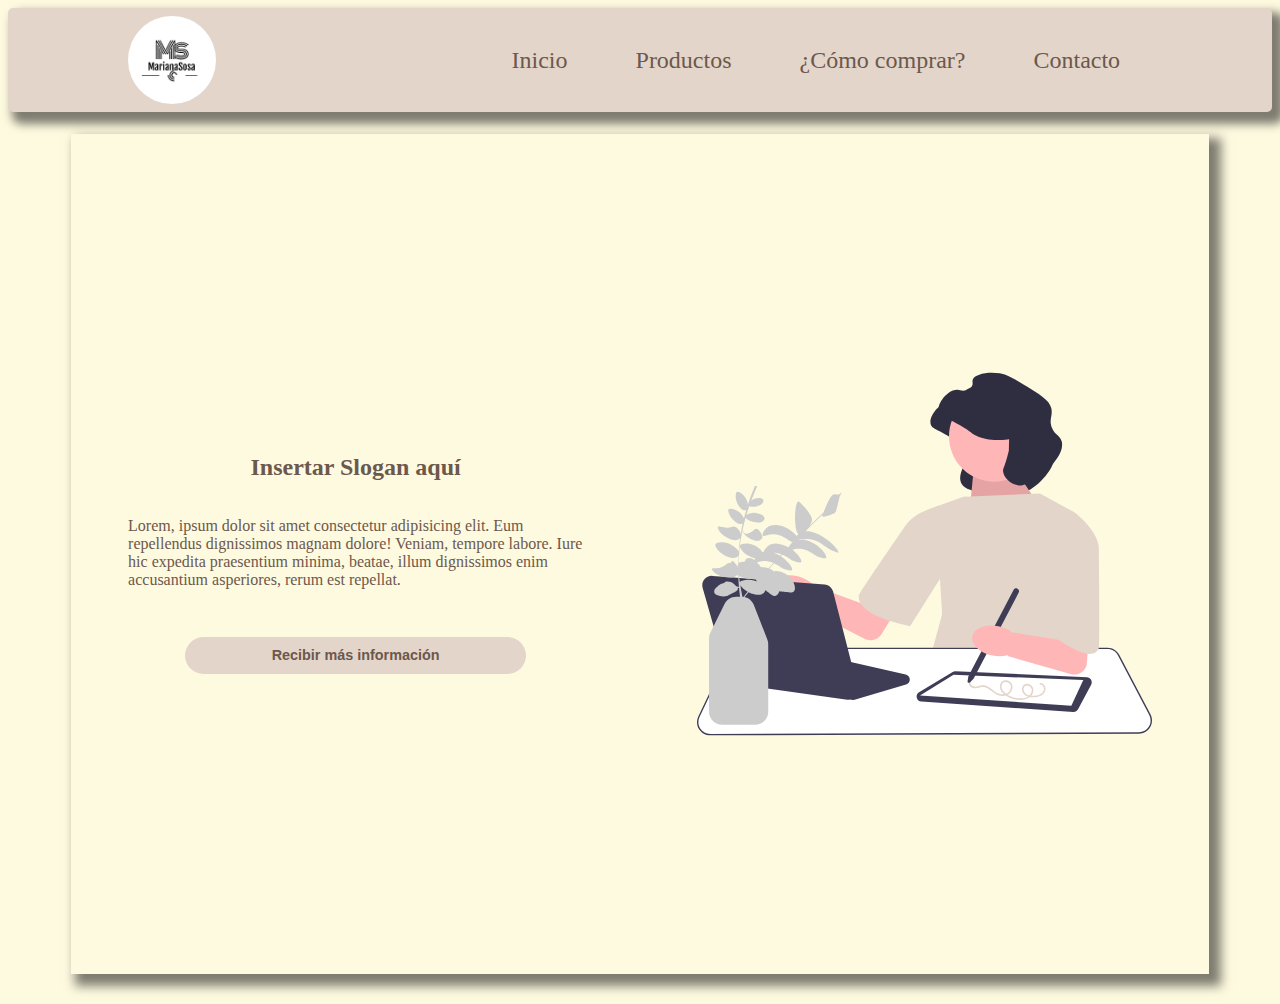
==== index.html @ 630ca4b1 "Landing Page part 2" ====
<html>
<head>
    <meta name="viewport" content="width=device-width, initial-scale=1.0">
    <title>Inicio</title>
    <link rel="stylesheet" href="index.css">
</head>
<body>
    <header>
        <nav class="nav-bar">
            <div class="container-logo">
                <a class="link-logo" href="/index.html">
                    <img class="logo" src="/5a92414ef1fd4ed88d49a32f99ca0752.png" alt="logo">
                </a>
            </div>
            <ul>
                <li>
                    <a class="link-nav" href="index.html"> Inicio</a>
                </li>
                <li>
                    <a class="link-nav" href="productos.html"> Productos</a>
                </li>
                <li>
                    <a class="link-nav" href="como_comprar.html"> ¿Cómo comprar?</a>
                </li>
                <li>
                    <a class="link-nav" href="contacto.html"> Contacto</a>
                </li>
            </ul>
        </nav>
    </header>
    <div class="info">
        <div class="box-info">
            <div class="textos">
                <h2> Insertar Slogan aquí</h2>
                <p>Lorem, ipsum dolor sit amet consectetur adipisicing elit. Eum repellendus dignissimos magnam dolore!
                     Veniam, tempore labore. Iure hic expedita praesentium minima, beatae, illum dignissimos enim 
                     accusantium asperiores, rerum est repellat.
                </p>
                <button class="boton">Recibir más información</button>
                
                
            </div>
            <div class="box-imagen">
                <img class="imagen" src="/undraw_learning_sketching_nd4f.svg" alt="learning">
            </div>
        </div>
    </div>
</body>
</html>
---- index.css ----
body {
    background-color: fefae0;
    width: 100hw;
    height: 100hv;
    @import url('https://fonts.googleapis.com/css2?family=DynaPuff:wght@400;500;600;700&family=Parisienne&display=swap');
    
}

.nav-bar {
    margin: 0%;
    padding: 0.5rem;
    height: 5.5rem;
    background-color: e3d5ca;
    display: flex;
    justify-content: space-around;
    align-items: center;
    flex-wrap: wrap;
    border-radius: 5px;
    box-shadow: 8px 8px 10px 4px rgba(0,0,0,0.5);
    font-family: 'DynaPuff', cursive;
    z-index: 1;
    position: sticky;
    
    
    }
li {
    list-style: none;
    display: inline-block;
    margin: 0px 2rem;
    font-size: 1.5rem;
    font-weight: 500;
    
       
}
a {
    text-decoration: none;
    color: 6c584c;
   
}
.link-nav:hover {
    background-color: fefae0;
    border-radius: 20px;
}

.logo {
    border-radius: 50%;
    width: 100%;
    height: 100%;
}
.link-logo:hover {
    opacity: 0.8;
}
.info {
    width: 100%;
    height: 100%;
    display: flex;
    justify-content: center;
    align-items: center ;    
}
.box-info {
    width: 90%;
    height: 95%;
    display: flex;
    flex-wrap: wrap;
    justify-content: center;
    align-items: center;
    background-color: fefae0;
    box-shadow: 8px 8px 10px 4px rgba(0,0,0,0.5);
    font-family: 'DynaPuff', cursive;
    

}
.textos {
    width: 50%;
    height: 100%;
    display: flex;
    flex-direction: column;
    justify-content: center;
    align-items:center;
    /*background-color: aquamarine;*/
    font-size: 1rem;
    color: 6c584c;
}
p {
    padding: 0% 10%;
}
.box-imagen {
    width: 50%;
    height: 100%;
    /*background-color: blueviolet;*/
    display: flex;
    justify-content: center;
    align-items: center;
    
}
.imagen {
    border-radius: 0%;
    width: 80%;
    height: 80%;
}
button {
    margin-top: 2rem;
    width: 60%;
    height: 2.3rem;
    border: none;
    border-radius: 20px;
    background-color: e3d5ca;
    color: 6c584c;
    font-size: 0.9rem;
    font-weight: 600;
    cursor: pointer;
}
.boton:hover{
    background-color: antiquewhite;
    color: 6d6875;
}
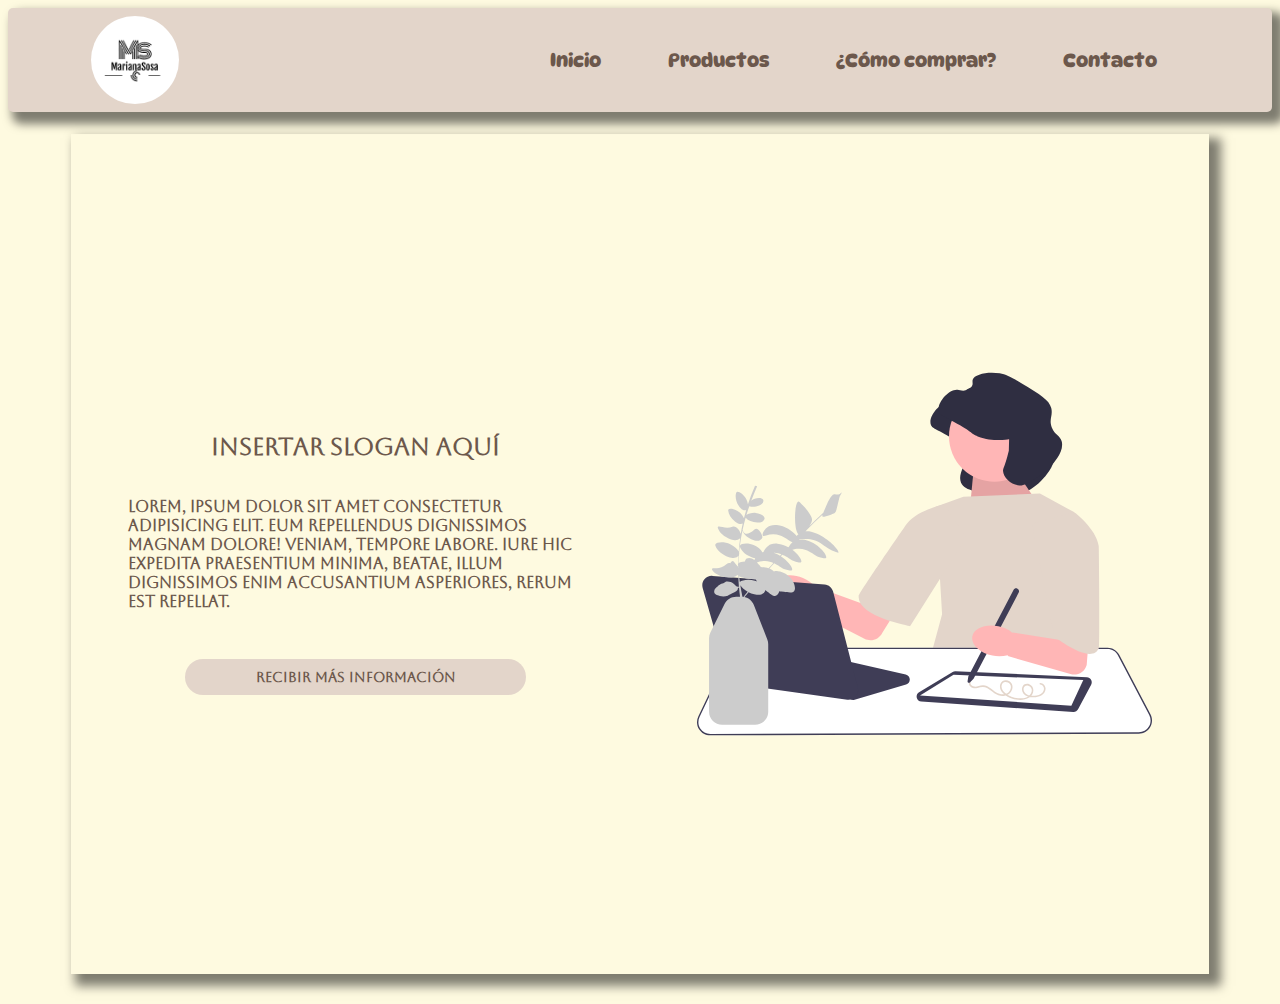
==== commit cb8ee51b: "Menu responsivo" ====
--- a/index.html
+++ b/index.html
@@ -3,6 +3,10 @@
     <meta name="viewport" content="width=device-width, initial-scale=1.0">
     <title>Inicio</title>
     <link rel="stylesheet" href="index.css">
+    <link rel="preconnect" href="https://fonts.googleapis.com">
+    <link rel="preconnect" href="https://fonts.gstatic.com" crossorigin>
+    <link href="https://fonts.googleapis.com/css2?family=Aboreto&family=DynaPuff:wght@400;500;600;700&display=swap" rel="stylesheet">
+    <link rel="stylesheet" href="/fontawesome-free-6.1.2-web/fontawesome-free-6.1.2-web/css/all.css">
 </head>
 <body>
     <header>
@@ -12,6 +16,10 @@
                     <img class="logo" src="/5a92414ef1fd4ed88d49a32f99ca0752.png" alt="logo">
                 </a>
             </div>
+            <label for="open">
+                <i class="fa-solid fa-bars menu"></i>
+            </label>
+            <input type="checkbox" name="open" class="open" id="open">
             <ul>
                 <li>
                     <a class="link-nav" href="index.html"> Inicio</a>
@@ -26,6 +34,7 @@
                     <a class="link-nav" href="contacto.html"> Contacto</a>
                 </li>
             </ul>
+
         </nav>
     </header>
     <div class="info">
@@ -45,5 +54,6 @@
             </div>
         </div>
     </div>
+
 </body>
 </html>--- a/index.css
+++ b/index.css
@@ -2,7 +2,6 @@
     background-color: fefae0;
     width: 100hw;
     height: 100hv;
-    @import url('https://fonts.googleapis.com/css2?family=DynaPuff:wght@400;500;600;700&family=Parisienne&display=swap');
     
 }
 
@@ -18,17 +17,19 @@
     border-radius: 5px;
     box-shadow: 8px 8px 10px 4px rgba(0,0,0,0.5);
     font-family: 'DynaPuff', cursive;
-    z-index: 1;
     position: sticky;
     
     
-    }
+}
+.open {
+    display: none;
+}
 li {
     list-style: none;
     display: inline-block;
     margin: 0px 2rem;
-    font-size: 1.5rem;
-    font-weight: 500;
+    font-size: 1.2rem;
+    font-weight: 600;
     
        
 }
@@ -66,7 +67,7 @@
     align-items: center;
     background-color: fefae0;
     box-shadow: 8px 8px 10px 4px rgba(0,0,0,0.5);
-    font-family: 'DynaPuff', cursive;
+    font-family: 'Aboreto', cursive;
     
 
 }
@@ -81,8 +82,9 @@
     font-size: 1rem;
     color: 6c584c;
 }
-p {
-    padding: 0% 10%;
+p, h2 {
+    padding: 0% 10%; 
+    font-weight: bold; 
 }
 .box-imagen {
     width: 50%;
@@ -105,6 +107,7 @@
     border: none;
     border-radius: 20px;
     background-color: e3d5ca;
+    font-family: 'Aboreto', cursive;
     color: 6c584c;
     font-size: 0.9rem;
     font-weight: 600;
@@ -114,3 +117,29 @@
     background-color: antiquewhite;
     color: 6d6875;
 }
+.menu {
+    font-size: 2.5rem;
+    color: 6c584c;  
+    display: none!important;
+}
+
+@media (max-width: 833px) {
+
+    ul {
+        display: none;
+    }
+    .menu {
+        display: inline-block!important;
+                
+    }
+    li {
+        width: 60%;
+        text-align: center;
+        background-color: e3d5ca;
+        border-radius: 20px;
+        
+    }
+    .open:checked ~ ul {
+        display: inline-block;
+    }
+}